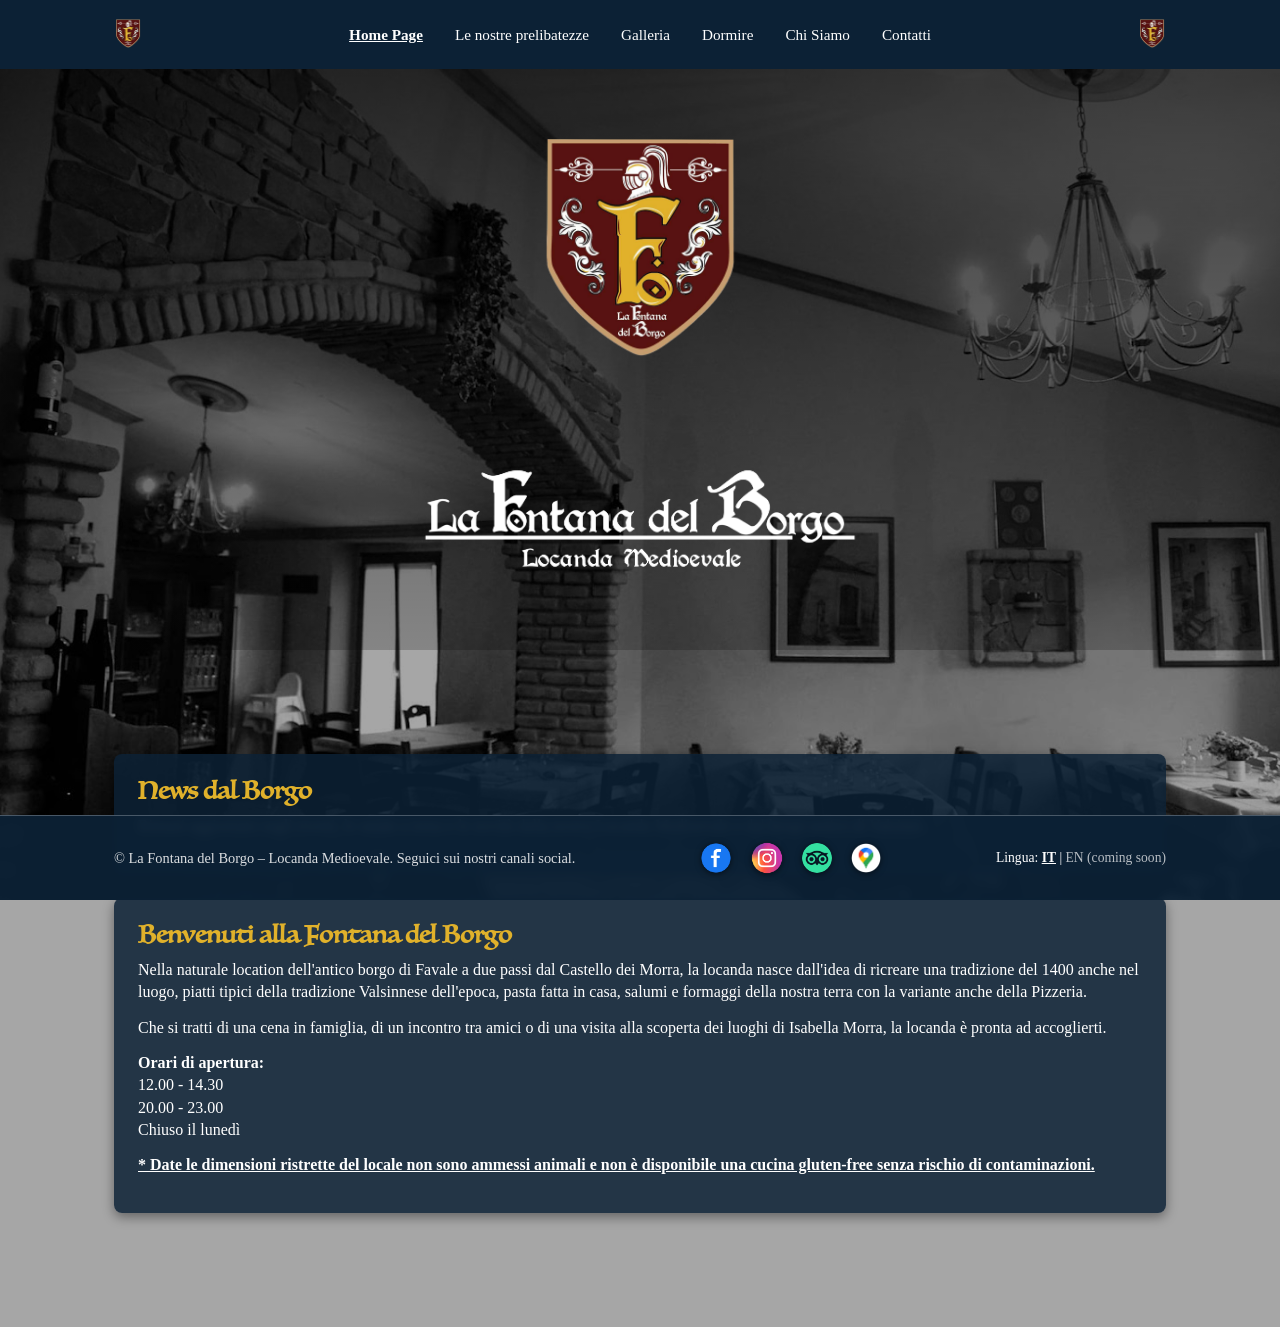
==== index.html @ b4b8d13a "Add files via upload" ====
<!doctype html>
<html lang="it">
<head>
    <meta charset="utf-8" />
    <title>La Fontana del Borgo - Locanda medioevale a Valsinni</title>
    <meta name="viewport" content="width=device-width, initial-scale=1" />
    <meta name="description"
          content="La Fontana del Borgo è una locanda medioevale nel borgo antico di Valsinni. Cucina tipica valsinnese, ospitalità e atmosfera d'altri tempi ai piedi del castello di Isabella Morra." />
    <link rel="icon" type="image/x-icon" href="favicon.ico" />
    <link rel="stylesheet" href="style.css" />
</head>

<body>
<div class="page-overlay">
    <!-- NAV DESKTOP -->
    <nav class="main-nav">
        <div class="nav-inner">
            <!-- Logo sinistra -->
            <a href="index.html" class="nav-logo-link" aria-label="La Fontana del Borgo - Home">
                <img src="stendardo.png" alt="La Fontana del Borgo" class="nav-logo" />
            </a>

            <!-- Menu centrale -->
            <div class="nav-menu">
                <a href="index.html" class="active">Home Page</a>
                <a href="menu.html">Le nostre prelibatezze</a>
                <a href="galleria.html">Galleria</a>
                <a href="dormire.html">Dormire</a>
                <a href="chi-siamo.html">Chi Siamo</a>
                <a href="contatti.html">Contatti</a>
            </div>

            <!-- Logo destra -->
            <a href="index.html" class="nav-logo-link" aria-label="La Fontana del Borgo - Home">
                <img src="stendardo.png" alt="La Fontana del Borgo" class="nav-logo" />
            </a>
        </div>
    </nav>

    <!-- NAV MOBILE -->
    <nav class="mobile-nav">
        <div class="mobile-nav-header">
            <!-- Logo stendardo a sinistra -->
            <a href="index.html" class="nav-logo-link" aria-label="La Fontana del Borgo - Home">
                <img src="stendardo.png" alt="La Fontana del Borgo" class="nav-logo" />
            </a>

            <!-- Hamburger a destra -->
            <button class="hamburger" id="hamburgerBtn" aria-label="Apri/chiudi menu">
                <span class="hamburger-line"></span>
                <span class="hamburger-line"></span>
                <span class="hamburger-line"></span>
            </button>
        </div>

        <div class="mobile-nav-menu" id="mobileMenu">
            <a href="index.html" class="active">Home Page</a>
            <a href="menu.html">Le nostre prelibatezze</a>
            <a href="galleria.html">Galleria</a>
            <a href="dormire.html">Dormire</a>
            <a href="chi-siamo.html">Chi Siamo</a>
            <a href="contatti.html">Contatti</a>
        </div>
    </nav>

    <!-- HERO -->
    <header class="hero">
        <div class="hero-overlay"></div>
        <div class="hero-content">
            <img src="stendardo.png" alt="Stendardo La Fontana del Borgo" class="hero-stendardo" />
            <img src="logo.png" alt="La Fontana del Borgo" class="hero-logo" />
        </div>
    </header>

    <!-- CONTENUTO PRINCIPALE -->
    <main>
        <!-- SEZIONE NEWS DAL BORGO --> 
    
        <section class="section-box">
        <h1>News dal Borgo</h1>
            <p>
            Rimani aggiornato sugli eventi, le serate a tema e le novità dalla nostra Locanda Medioevale
            e dal borgo antico di Valsinni.
        </p>
        <!--
        <ul>
            <li>Prossimamente: calendario delle serate speciali e degustazioni guidate.</li>
            <li>Scopri le iniziative dedicate ai percorsi di Isabella Morra e alle visite nel centro storico.</li>
        </ul>
        -->
        </section>
    
        <!-- SEZIONE BENVENUTO -->
        <section class="section-box">
            <h1>Benvenuti alla Fontana del Borgo</h1>
            <p>
                Nella naturale location dell'antico borgo di Favale a due passi dal Castello dei Morra,
                la locanda nasce dall'idea di ricreare una tradizione del 1400 anche nel luogo, piatti tipici della
                tradizione Valsinnese dell'epoca, pasta fatta in casa, salumi e formaggi della nostra terra con la variante
                anche della Pizzeria.
            </p>
            <p>
                Che si tratti di una cena in famiglia, di un incontro tra amici o di una visita
                alla scoperta dei luoghi di Isabella Morra, la locanda è pronta ad accoglierti.
            </p>
            <p>
                <strong>Orari di apertura:</strong><br/>
                12.00 - 14.30<br/>
                20.00 - 23.00<br/>
                Chiuso il lunedì
            </p>
            <p>
                <u><strong>* Date le dimensioni ristrette del locale non sono ammessi animali e non è disponibile una cucina gluten-free senza rischio di contaminazioni.</strong></u>
            </p>
        </section>
    </main>

    <!-- FOOTER -->
    <footer class="footer">
        <div class="footer-inner">
            <div class="footer-left">
                <div class="footer-text">
                    © La Fontana del Borgo – Locanda Medioevale.
                    Seguici sui nostri canali social.
                </div>
            </div>

            <div class="footer-social">
                <a href="https://www.facebook.com/p/La-Fontana-del-Borgo-100054309739099/?locale=it_IT"
                   target="_blank" rel="noopener noreferrer" aria-label="Facebook"
                   class="fb-link">
                    <img src="img/facebook.png" alt="Facebook" class="logo-fb" />
                </a>

                <a href="https://www.instagram.com/lafontanadelborgo/"
                   target="_blank" rel="noopener noreferrer" aria-label="Instagram"
                   class="ig-link">
                    <img src="img/instagram.png" alt="Instagram" class="logo-ig" />
                </a>

                <a href="https://www.tripadvisor.it/Restaurant_Review-g1490951-d9842403-Reviews-La_Fontana-del-Borgo-Valsinni_Province_of_Matera_Basilicata.html"
                   target="_blank" rel="noopener noreferrer" aria-label="TripAdvisor"
                   class="ta-link">
                    <img src="img/tripadvisor.png" alt="TripAdvisor" class="logo-ta" />
                </a>

                <a href="https://www.google.com/maps/place/La+Fontana+del+Borgo/@40.1679538,16.4398056,17z/data=!3m2!4b1!5s0x0:0x0!4m6!3m5!1s0x13388e105d5811a7:0x9c93e6175a1fd3db!8m2!3d40.1679538!4d16.4423805!16s%2Fg%2F11c55k0nj9"
                   target="_blank" rel="noopener noreferrer" aria-label="Maps"
                   class="gm-link">
                    <img src="img/maps.png" alt="Maps" class="logo-gm" />
                </a>
            </div>

            <div class="footer-right">
                Lingua:
                <span style="font-weight: 600; text-decoration: underline;">IT</span>
                <span> | </span>
                <a href="#" aria-disabled="true" style="opacity: 0.7; pointer-events: none;">
                    EN (coming soon)
                </a>
            </div>
        </div>
    </footer>
</div>

<script>
    const hamburgerBtn = document.getElementById('hamburgerBtn');
    const mobileMenu   = document.getElementById('mobileMenu');

    hamburgerBtn?.addEventListener('click', function () {
        const isVisible = mobileMenu.style.display === 'flex';
        mobileMenu.style.display = isVisible ? 'none' : 'flex';
    });
</script>
</body>
</html>
---- style.css ----
/* PALETTE COLORI */
:root {
    /* Colori principali */
    --color-bg-page: #000000;
    --color-bg-image-overlay: rgba(0, 0, 0, 0.35);
    --color-main-bg: #0c2135;                /* nav / blocchi principali */
    --color-main-bg-strong: rgba(12, 33, 53, 0.95);
    --color-main-bg-soft: rgba(12, 33, 53, 0.85);
    --color-main-border-soft: rgba(255, 255, 255, 0.25);
    --color-main-border-light: rgba(255, 255, 255, 0.12);
    /* Testi */
    --color-text-body: #ffffff;
    --color-text-body-muted: rgba(255, 255, 255, 0.85);
    --color-text-title: #E0B12B;
    --color-text-link: #ffffff;
    /* Hero overlay */
    --color-hero-overlay-top: rgba(0, 0, 0, 0.7);
    --color-hero-overlay-bottom: rgba(0, 0, 0, 0.2);
    /* Galleria */
    --color-gallery-bg: #000000;
    /* Bottoni / bordi */
    --color-btn-border: rgba(255, 255, 255, 0.6);
    --color-btn-hover-bg: rgba(255, 255, 255, 0.15);
    /* Footer */
    --color-footer-bg: var(--color-main-bg-strong);
    /* Effetti */
    --color-shadow-soft: rgba(0, 0, 0, 0.4);
    --color-shadow-strong: rgba(0, 0, 0, 0.6);
    --color-shadow-hover: rgba(0, 0, 0, 0.7);
    /* Colori per scritta Zapfino */
    --logo-ink: #ffffff;
    --logo-ink-soft: rgba(255, 255, 255, 0.85);
}
/* FONT LUMINARI */
@font-face {
    font-family: 'Luminari';
    src: url('font/luminari/Luminari-Regular.ttf') format('truetype');
    font-weight: normal;
    font-style: normal;
    font-display: swap;
}
/* FONT ZAPFINO */
@font-face {
    font-family: 'Zapfino';
    src: url('font/zapfino/Zapfino.ttf') format('truetype');
    font-weight: normal;
    font-style: normal;
    font-display: swap;
}
/* RESET E BASE */
* {
    margin: 0;
    padding: 0;
    box-sizing: border-box;
}
html,
body {
    height: 100%;
}
body {
    font-family: 'Georgia', 'Times New Roman', serif;
    font-size: 16px;
    line-height: 1.4;
    color: var(--color-text-body);
    background-image: url("sfondo.jpg");
    background-size: cover;
    background-position: center;
    background-attachment: fixed;
}
.page-overlay {
    min-height: 100vh;
    background: var(--color-bg-image-overlay);
}
/* Titoli: Luminari */
h1,
h2,
h3 {
    margin-bottom: 0.5rem;
    font-weight: 600;
    line-height: 1.2;
    font-family: 'Luminari', 'Times New Roman', serif;
    color: var(--color-text-title);
}
a {
    color: var(--color-text-link);
    text-decoration: none;
}
a:hover {
    text-decoration: underline;
}
/* NAV DESKTOP – FISSA IN ALTO */
.main-nav {
    position: fixed;
    top: 0;
    left: 0;
    right: 0;
    z-index: 1000;
    background-color: var(--color-main-bg);
    color: var(--color-text-body);
}
.nav-inner {
    max-width: 1100px;
    margin: 0 auto;
    padding: 0.9rem 1.5rem;
    display: flex;
    align-items: center;
    justify-content: space-between;
}
/* Logo ai bordi */
.nav-logo-link {
    display: inline-flex;
    align-items: center;
}
.nav-logo {
    height: 40px;
    width: auto;
}
/* Menu centrato tra i loghi */
.nav-menu {
    display: inline-flex;
    align-items: center;
    gap: 2.0rem;
}
/* Link nav */
.nav-menu a {
    color: var(--color-text-body);
    font-size: 0.95rem;
    white-space: nowrap;
    position: relative;
    font-family: 'Georgia', 'Times New Roman', serif;
}
/* Evidenziazione voce attiva */
.nav-menu a.active {
    font-weight: 600;
    text-decoration: underline;
}
/* NAV MOBILE (hamburger) – FISSA IN ALTO */
.mobile-nav {
    position: fixed;
    top: 0;
    left: 0;
    right: 0;
    z-index: 1001;
    display: none;
    background-color: var(--color-main-bg);
    color: var(--color-text-body);
}
.mobile-nav-header {
    max-width: 1100px;
    margin: 0 auto;
    padding: 0.6rem 1rem;
    display: flex;
    align-items: center;
    justify-content: space-between;
    gap: 1rem;
}
/* Logo mobile (stendardo solo a sinistra) */
.mobile-nav-header .nav-logo-link .nav-logo {
    height: 36px;
}
/* Hamburger */
.hamburger {
    width: 32px;
    height: 32px;
    border: none;
    background: none;
    cursor: pointer;
    display: flex;
    flex-direction: column;
    justify-content: center;
    gap: 5px;
}
.hamburger-line {
    width: 100%;
    height: 3px;
    background-color: var(--color-text-body);
    border-radius: 2px;
}
.mobile-nav-menu {
    max-width: 1100px;
    margin: 0 auto;
    display: none;
    flex-direction: column;
    padding: 0.5rem 1rem 0.8rem 1rem;
    gap: 0.4rem;
    background-color: var(--color-main-bg);
}
.mobile-nav-menu a {
    font-size: 0.95rem;
    padding: 0.4rem 0;
    border-bottom: 1px solid var(--color-main-border-light);
    font-family: 'Georgia', 'Times New Roman', serif;
}
.mobile-nav-menu a:last-child {
    border-bottom: none;
}
.mobile-nav-menu a.active {
    font-weight: 600;
    text-decoration: underline;
}
/* HERO CON LOGO + SCRITTA GUESTHOUSE */
.hero {
    position: relative;
    width: 100%;
    min-height: 280px;
    padding-top: 72px; /* spazio sotto la nav fissa */
}
.hero-overlay {
    position: absolute;
    inset: 0;
    background: linear-gradient(
        to bottom,
        var(--color-hero-overlay-top),
        var(--color-hero-overlay-bottom)
    );
}
.hero-content {
    position: relative;
    z-index: 1;
    display: flex;
    flex-direction: column;  /* garantisce stendardo sopra, logo sotto, poi wordmark */
    align-items: center;
    justify-content: center;
    min-height: 280px;
    text-align: center;
    padding: 1.5rem;
    gap: 0.25rem; /* piccolo spazio tra stendardo e logo */
}
/* STENDARDO */
.hero-stendardo {
    display: block;
    max-width: 220px;
    width: 100%;
    height: auto;
}
/* LOGO SOTTO LO STENDARDO */
.hero-logo {
    display: block;
    max-width: 520px;
    width: 100%;
    height: auto;
}
/* WORDMARK 'Il Pittore - Guesthouse' sotto il logo */
.hero-wordmark {
    margin-top: 5rem;
    text-align: center;
}
/* LOGO / WORDMARK CON ZAPFINO */
.slide-title {
    margin: 0;
    font-family: 'Zapfino', cursive;
    font-size: clamp(28px, 4vw, 52px);
    font-weight: 400;
    line-height: 1.05;
    letter-spacing: 0;
    color: var(--logo-ink);
    text-rendering: geometricPrecision;
    position: relative;
    text-shadow: 0 1px 3px rgba(0, 0, 0, 0.6);
}
.slide-sub {
    margin: 0;
    margin-left: 300px;
    font-family: 'Zapfino', cursive;
    font-size: clamp(16px, 2.6vw, 20px);
    font-weight: 400;
    letter-spacing: 0.01em;
    text-transform: none;
    color: var(--logo-ink-soft);
    white-space: nowrap;
    line-height: 1.05;
    text-shadow: 0 1px 3px rgba(0, 0, 0, 0.6);
}
.slide-underline {
    width: clamp(100px, 14vw, 180px);
    height: 1px;
    background: linear-gradient(
        90deg,
        transparent 0%,
        rgba(255, 255, 255, 0.25) 20%,
        rgba(255, 255, 255, 0.7) 50%,
        rgba(255, 255, 255, 0.25) 80%,
        transparent 100%
    );
    margin: 0.3rem auto 0;
}
.slide-title .wordmark {
    display: inline-block;
    transform: none;
}
/* LAYOUT CONTENUTO PRINCIPALE */
main {
    max-width: 1100px;
    margin: 2rem auto 3rem auto;
    padding: 72px 1.5rem 90px 1.5rem; /* top: sotto nav; bottom: sopra footer fisso desktop */
    color: var(--color-text-body);
    opacity: 0;
    transform: translateY(10px);
    animation: fadeInMain 0.6s ease-out forwards;
}
@keyframes fadeInMain {
    to {
        opacity: 1;
        transform: translateY(0);
    }
}
/* BOX GENERICI */
.section-box {
    background-color: var(--color-main-bg-soft);
    border-radius: 8px;
    padding: 1.5rem;
    box-shadow: 0 4px 12px var(--color-shadow-soft);
    margin-bottom: 1.5rem;
}
.section-box h2 {
    margin-bottom: 0.75rem;
    font-size: 1.3rem;
}
.section-box p {
    margin-bottom: 0.8rem;
}
/* ============================= */
/* SEZIONE GUESTHOUSE (Dormire)  */
/* ============================= */

.section-box.hero-guesthouse {
    background-color: rgba(0, 0, 0, 0.75);
    border-radius: 8px;
    padding: 1.5rem;
    box-shadow: 0 4px 12px var(--color-shadow-soft);
    margin-bottom: 1.5rem;
}

/* Contenitore generale della sezione, con bordo arrotondato e sfondo scuro */
.hero-guesthouse-overlay {
    position: relative;
    border-radius: 8px;
    margin: 0.75rem;                         /* piccolo margine ai bordi */
    background-color: rgba(0, 0, 0, 0.75);   /* sfondo dietro immagine + testo */
}
/* Layout interno: immagine + testo affiancati */
.hero-guesthouse-inner {
    position: relative;
    z-index: 1;
    padding: 1.8rem 2.2rem;
    display: flex;
    flex-wrap: wrap;
    gap: 1.5rem;
    align-items: center;
    justify-content: center;
}
/* Wrapper immagine - la foto si vede tutta */
.hero-guesthouse-image {
    flex: 0 1 420px;      /* dimensione target dell'immagine */
    max-width: 100%;
    display: flex;
    justify-content: center;
}
.hero-guesthouse-image img {
    width: 100%;
    height: auto;         /* mantiene le proporzioni originali */
    object-fit: contain;  /* NON taglia nulla: immagine intera */
    border-radius: 6px;
}
/* Colonna testo */
.hero-guesthouse-text {
    flex: 1 1 280px;
    min-width: 260px;
    color: var(--color-text-body);
}
.hero-guesthouse-text h1 {
    font-family: 'Zapfino';
    font-size: 1.8rem;
    margin-bottom: 0.8rem;
    color: var(--color-text-title);
}
.hero-guesthouse-text p {
    font-family: 'Georgia', 'Times New Roman', serif;
    font-size: 1rem;
    line-height: 1.6;
    margin-bottom: 0.6rem;
    color: var(--color-text-body-muted);
}
/* Logo Booking nella pagina Dormire */
.booking-logo {
    max-width: 110px;   /* modifica qui per cambiare la dimensione */
    width: 100%;
    height: auto;
    display: block;
}
/* Responsive: su mobile immagine sopra, testo sotto */
@media (max-width: 768px) {
    .hero-guesthouse-inner {
        flex-direction: column;
        align-items: stretch;
    }
    .hero-guesthouse-image,
    .hero-guesthouse-text {
        flex: 1 1 100%;
    }
    .hero-guesthouse-overlay {
        margin: 0.5rem;
        padding: 0.4rem 0;
    }
}
/* GALLERIA – STILE ALLINEATO */
.gallery-box {
    background-color: var(--color-main-bg-soft);
    border-radius: 8px;
    padding: 1.5rem;
    box-shadow: 0 4px 12px var(--color-shadow-soft);
}
/* Viewer singola immagine (pagina galleria principale) */
.gallery-viewer {
    position: relative;
    width: 100%;
    padding-top: 62%;
    background-color: var(--color-gallery-bg);
    border-radius: 8px;
    overflow: hidden;
    margin-bottom: 0.8rem;
}
/* Immagine galleria con fade su ogni cambio */
.gallery-image {
    position: absolute;
    inset: 0;
    width: 100%;
    height: 100%;
    object-fit: contain;
    background-color: var(--color-gallery-bg);
    opacity: 0;
    animation: galleryFadeIn 0.45s ease-in forwards;
}
/* Keyframes per fade-in galleria */
@keyframes galleryFadeIn {
    from {
        opacity: 0;
        transform: scale(0.98);
    }
    to {
        opacity: 1;
        transform: scale(1.0);
    }
}
.gallery-controls {
    display: flex;
    justify-content: space-between;
    align-items: center;
    gap: 1rem;
}
.gallery-button {
    padding: 0.4rem 0.9rem;
    border-radius: 20px;
    border: 1px solid var(--color-btn-border);
    background: transparent;
    color: var(--color-text-body);
    cursor: pointer;
    font-size: 0.9rem;
    font-family: 'Georgia', 'Times New Roman', serif;
}
.gallery-button:hover {
    background-color: var(--color-btn-hover-bg);
}
.gallery-counter {
    font-size: 0.85rem;
    opacity: 0.8;
    font-family: 'Georgia', 'Times New Roman', serif;
}
/* GALLERIA GRIGLIA PER LA GUESTHOUSE (Dormire) */
.gallery-grid {
    display: grid;
    grid-template-columns: repeat(3, minmax(0, 1fr));
    gap: 1rem;
    margin-top: 1rem;
}
.gallery-item {
    background-color: var(--color-gallery-bg);
    border-radius: 8px;
    overflow: hidden;
    box-shadow: 0 4px 12px var(--color-shadow-soft);
    position: relative;
}
.gallery-item img {
    width: 100%;
    height: 100%;
    display: block;
    object-fit: cover;
    opacity: 0;
    transform: translateY(4px);
    animation: galleryFadeIn 0.45s ease-in forwards;
}
/* FOOTER SOCIAL – FISSO IN BASSO (DESKTOP) */
.footer {
    position: fixed;
    bottom: 0;
    left: 0;
    right: 0;
    z-index: 1000;
    padding: 1rem 0;
    border-top: 1px solid var(--color-main-border-soft);
    color: var(--color-text-body);
    background-color: var(--color-footer-bg);
    backdrop-filter: blur(4px);
}
.footer-inner {
    max-width: 1100px;
    margin: 0 auto;
    padding: 0 1.5rem;
    display: flex;
    justify-content: space-between;
    align-items: center;
    gap: 1.5rem;
}
.footer-left {
    display: flex;
    flex-direction: column;
    align-items: flex-start;
    gap: 0.35rem;
}
.footer-text {
    font-size: 0.9rem;
    opacity: 0.85;
    font-family: 'Georgia', 'Times New Roman', serif;
}
/* PULSANTE "TORNA SU" (se riattivato) */
.back-to-top {
    font-size: 0.9rem;
    cursor: pointer;
    opacity: 0.9;
    border: 1px solid var(--color-btn-border);
    border-radius: 16px;
    padding: 0.25rem 0.7rem;
    background: transparent;
    color: var(--color-text-body);
    margin-left: 1rem;
    white-space: nowrap;
    font-family: 'Georgia', 'Times New Roman', serif;
}
.back-to-top:hover {
    background-color: var(--color-btn-hover-bg);
    opacity: 1;
}
/* FOOTER SOCIAL ICONS */
.footer-social {
    display: flex;
    align-items: center;
    gap: 0.0rem;
}
/* Wrapper per controllare gli spazi tra icone */
.fb-link {
    margin-right: 0.0rem;
}
.ig-link {
    margin-right: 0.6rem;
}
.ta-link {
    margin-right: 1.2rem;
}
.gm-link {
    margin-right: 0;
}
.footer-social a {
    display: inline-flex;
    align-items: center;
    justify-content: center;
}
/* Stile icone social */
.footer-social img {
    object-fit: cover;
    display: block;
    background-color: transparent;
    border-radius: 50%;
    filter: drop-shadow(0 1px 3px var(--color-shadow-strong));
    transition: transform 0.15s ease, filter 0.15s ease;
}
/* Dimensioni custom */
.logo-fb {
    width: 52px;
    height: 52px;
}
.logo-ig {
    width: 50px;
    height: 50px;
}
.logo-ta {
    width: 30px;
    height: 30px;
}
.logo-gm {
    width: 30px;
    height: 30px;
}
/* Logo Booking nella pagina Dormire (già usato sopra, ribadito per chiarezza) */
.booking-logo {
    max-width: 110px;
    width: 100%;
    height: auto;
    display: block;
}
.footer-social img:hover {
    transform: scale(1.08);
    filter: drop-shadow(0 2px 5px var(--color-shadow-hover));
}
/* FOOTER RIGHT: lingua */
.footer-right {
    font-size: 0.85rem;
    text-align: right;
}
/* RESPONSIVE */
@media (max-width: 768px) {
    .hero {
        min-height: 220px;
    }
    .main-nav {
        display: none;
    }
    .mobile-nav {
        display: block;
    }
    .footer-inner {
        flex-direction: column;
        align-items: flex-start;
    }
    /* Footer NON fisso su mobile: in fondo alla pagina */
    .footer {
        position: static;
        padding: 1rem 0;
    }
    /* Il main non deve più lasciare spazio extra per il footer fisso */
    main {
        padding: 72px 1.5rem 1.5rem 1.5rem;
        margin-bottom: 2rem;
    }
    /* Galleria griglia: 2 colonne su tablet */
    .gallery-grid {
        grid-template-columns: repeat(2, minmax(0, 1fr));
    }
}
@media (max-width: 480px) {
    /* Galleria griglia: 1 colonna su schermi piccoli */
    .gallery-grid {
        grid-template-columns: 1fr;
    }
}
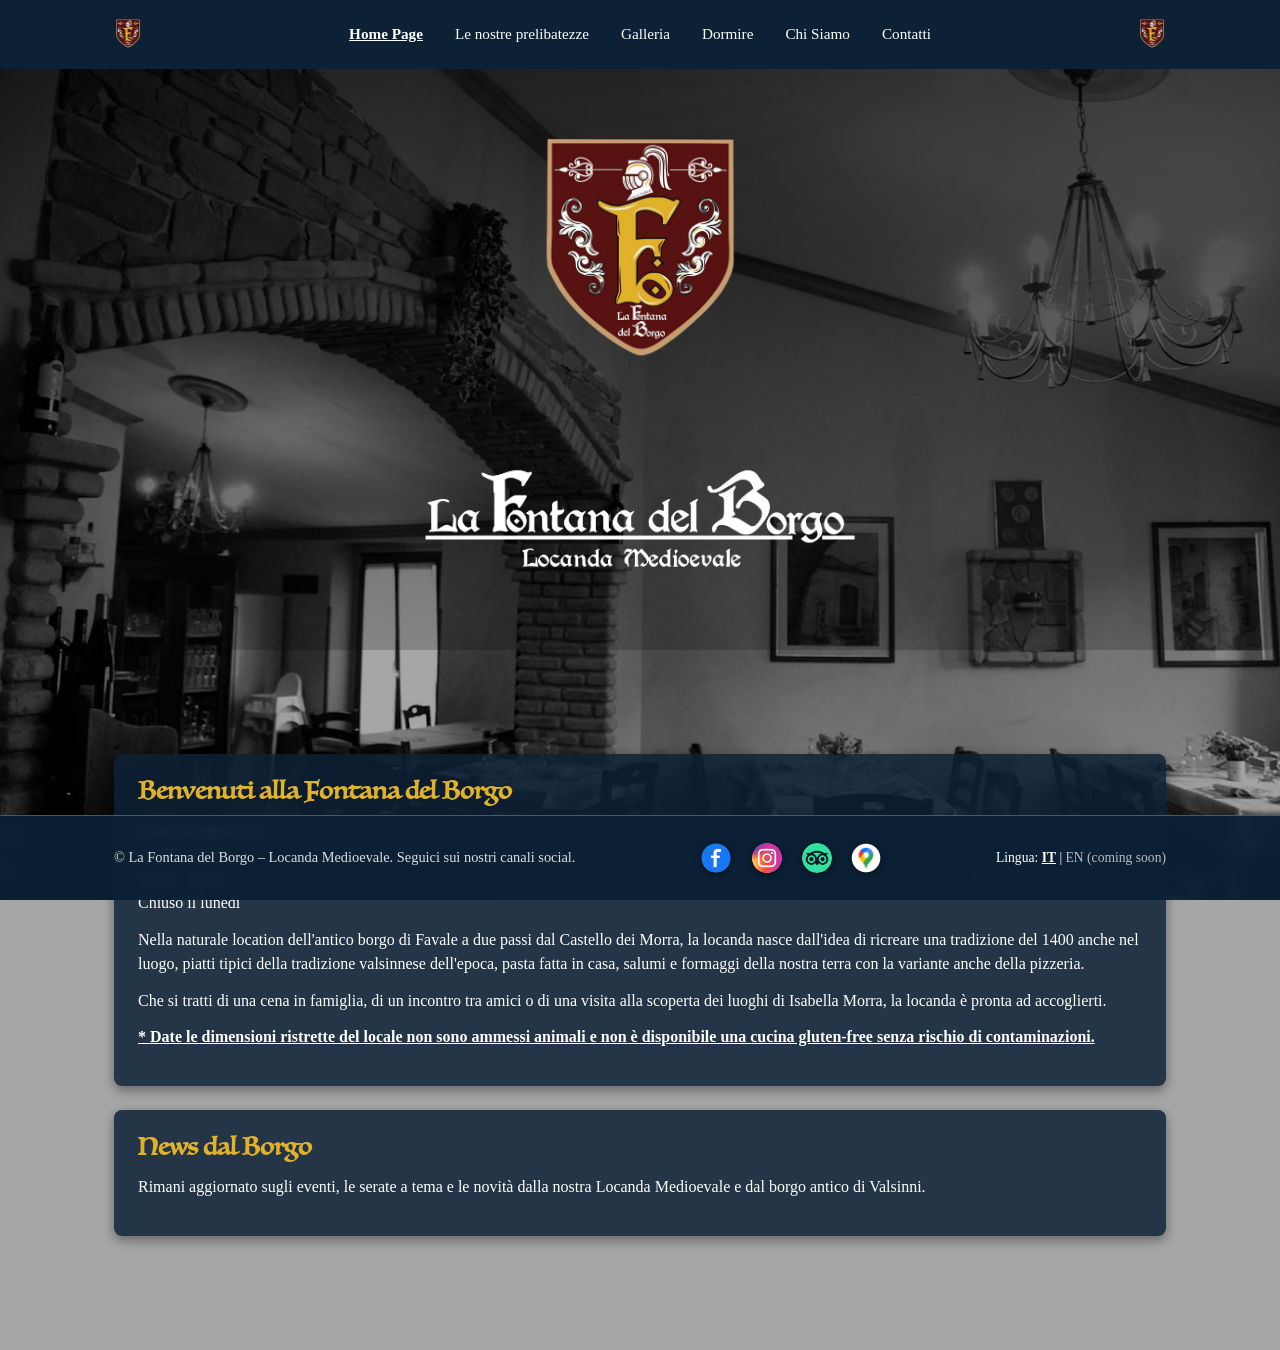
==== commit 95368a19: "v3" ====
--- a/index.html
+++ b/index.html
@@ -1,26 +1,21 @@
 <!doctype html>
 <html lang="it">
 <head>
-    <meta charset="utf-8" />
+    <meta charset="utf-8">
     <title>La Fontana del Borgo - Locanda medioevale a Valsinni</title>
-    <meta name="viewport" content="width=device-width, initial-scale=1" />
+    <meta name="viewport" content="width=device-width, initial-scale=1">
     <meta name="description"
-          content="La Fontana del Borgo è una locanda medioevale nel borgo antico di Valsinni. Cucina tipica valsinnese, ospitalità e atmosfera d'altri tempi ai piedi del castello di Isabella Morra." />
-    <link rel="icon" type="image/x-icon" href="favicon.ico" />
-    <link rel="stylesheet" href="style.css" />
+          content="La Fontana del Borgo è una locanda medioevale nel borgo antico di Valsinni. Cucina tipica valsinnese, ospitalità e atmosfera d'altri tempi ai piedi del castello di Isabella Morra.">
+    <link rel="icon" type="image/x-icon" href="favicon.ico">
+    <link rel="stylesheet" href="style.css">
 </head>
-
 <body>
 <div class="page-overlay">
-    <!-- NAV DESKTOP -->
     <nav class="main-nav">
         <div class="nav-inner">
-            <!-- Logo sinistra -->
-            <a href="index.html" class="nav-logo-link" aria-label="La Fontana del Borgo - Home">
-                <img src="stendardo.png" alt="La Fontana del Borgo" class="nav-logo" />
+            <a href="index.html" class="nav-logo-link" aria-label="Home">
+                <img src="img/stendardo.png" alt="La Fontana del Borgo" class="nav-logo">
             </a>
-
-            <!-- Menu centrale -->
             <div class="nav-menu">
                 <a href="index.html" class="active">Home Page</a>
                 <a href="menu.html">Le nostre prelibatezze</a>
@@ -29,30 +24,22 @@
                 <a href="chi-siamo.html">Chi Siamo</a>
                 <a href="contatti.html">Contatti</a>
             </div>
-
-            <!-- Logo destra -->
-            <a href="index.html" class="nav-logo-link" aria-label="La Fontana del Borgo - Home">
-                <img src="stendardo.png" alt="La Fontana del Borgo" class="nav-logo" />
+            <a href="index.html" class="nav-logo-link" aria-label="Home">
+                <img src="img/stendardo.png" alt="La Fontana del Borgo" class="nav-logo">
             </a>
         </div>
     </nav>
-
-    <!-- NAV MOBILE -->
     <nav class="mobile-nav">
         <div class="mobile-nav-header">
-            <!-- Logo stendardo a sinistra -->
-            <a href="index.html" class="nav-logo-link" aria-label="La Fontana del Borgo - Home">
-                <img src="stendardo.png" alt="La Fontana del Borgo" class="nav-logo" />
+            <a href="index.html" class="nav-logo-link" aria-label="Home">
+                <img src="img/stendardo.png" alt="La Fontana del Borgo" class="nav-logo">
             </a>
-
-            <!-- Hamburger a destra -->
             <button class="hamburger" id="hamburgerBtn" aria-label="Apri/chiudi menu">
                 <span class="hamburger-line"></span>
                 <span class="hamburger-line"></span>
                 <span class="hamburger-line"></span>
             </button>
         </div>
-
         <div class="mobile-nav-menu" id="mobileMenu">
             <a href="index.html" class="active">Home Page</a>
             <a href="menu.html">Le nostre prelibatezze</a>
@@ -62,115 +49,89 @@
             <a href="contatti.html">Contatti</a>
         </div>
     </nav>
-
-    <!-- HERO -->
     <header class="hero">
         <div class="hero-overlay"></div>
         <div class="hero-content">
-            <img src="stendardo.png" alt="Stendardo La Fontana del Borgo" class="hero-stendardo" />
-            <img src="logo.png" alt="La Fontana del Borgo" class="hero-logo" />
+            <img src="img/stendardo.png" alt="Stendardo La Fontana del Borgo" class="hero-stendardo">
+            <img src="img/logo.png" alt="La Fontana del Borgo" class="hero-logo">
         </div>
     </header>
-
-    <!-- CONTENUTO PRINCIPALE -->
     <main>
-        <!-- SEZIONE NEWS DAL BORGO --> 
-    
-        <section class="section-box">
-        <h1>News dal Borgo</h1>
-            <p>
-            Rimani aggiornato sugli eventi, le serate a tema e le novità dalla nostra Locanda Medioevale
-            e dal borgo antico di Valsinni.
-        </p>
-        <!--
-        <ul>
-            <li>Prossimamente: calendario delle serate speciali e degustazioni guidate.</li>
-            <li>Scopri le iniziative dedicate ai percorsi di Isabella Morra e alle visite nel centro storico.</li>
-        </ul>
-        -->
-        </section>
-    
-        <!-- SEZIONE BENVENUTO -->
         <section class="section-box">
             <h1>Benvenuti alla Fontana del Borgo</h1>
             <p>
+                <strong>Orari di apertura:</strong><br>
+                12.00 - 14.30<br>
+                20.00 - 23.00<br>
+                Chiuso il lunedì
+            </p>
+            <p>
                 Nella naturale location dell'antico borgo di Favale a due passi dal Castello dei Morra,
                 la locanda nasce dall'idea di ricreare una tradizione del 1400 anche nel luogo, piatti tipici della
-                tradizione Valsinnese dell'epoca, pasta fatta in casa, salumi e formaggi della nostra terra con la variante
-                anche della Pizzeria.
+                tradizione valsinnese dell'epoca, pasta fatta in casa, salumi e formaggi della nostra terra con la variante
+                anche della pizzeria.
             </p>
             <p>
                 Che si tratti di una cena in famiglia, di un incontro tra amici o di una visita
                 alla scoperta dei luoghi di Isabella Morra, la locanda è pronta ad accoglierti.
             </p>
             <p>
-                <strong>Orari di apertura:</strong><br/>
-                12.00 - 14.30<br/>
-                20.00 - 23.00<br/>
-                Chiuso il lunedì
-            </p>
-            <p>
-                <u><strong>* Date le dimensioni ristrette del locale non sono ammessi animali e non è disponibile una cucina gluten-free senza rischio di contaminazioni.</strong></u>
+                <u><strong>
+                    * Date le dimensioni ristrette del locale non sono ammessi animali e non è disponibile
+                    una cucina gluten-free senza rischio di contaminazioni.
+                </strong></u>
             </p>
         </section>
+        <section class="section-box">
+            <h1>News dal Borgo</h1>
+            <p>
+                Rimani aggiornato sugli eventi, le serate a tema e le novità dalla nostra Locanda Medioevale
+                e dal borgo antico di Valsinni.
+            </p>
+        </section>
+        
     </main>
-
-    <!-- FOOTER -->
     <footer class="footer">
         <div class="footer-inner">
             <div class="footer-left">
                 <div class="footer-text">
-                    © La Fontana del Borgo – Locanda Medioevale.
-                    Seguici sui nostri canali social.
+                    © La Fontana del Borgo – Locanda Medioevale. Seguici sui nostri canali social.
                 </div>
             </div>
-
             <div class="footer-social">
                 <a href="https://www.facebook.com/p/La-Fontana-del-Borgo-100054309739099/?locale=it_IT"
-                   target="_blank" rel="noopener noreferrer" aria-label="Facebook"
-                   class="fb-link">
-                    <img src="img/facebook.png" alt="Facebook" class="logo-fb" />
+                   target="_blank" rel="noopener noreferrer" aria-label="Facebook" class="fb-link">
+                    <img src="img/facebook.png" alt="Facebook" class="logo-fb">
                 </a>
-
                 <a href="https://www.instagram.com/lafontanadelborgo/"
-                   target="_blank" rel="noopener noreferrer" aria-label="Instagram"
-                   class="ig-link">
-                    <img src="img/instagram.png" alt="Instagram" class="logo-ig" />
+                   target="_blank" rel="noopener noreferrer" aria-label="Instagram" class="ig-link">
+                    <img src="img/instagram.png" alt="Instagram" class="logo-ig">
                 </a>
-
                 <a href="https://www.tripadvisor.it/Restaurant_Review-g1490951-d9842403-Reviews-La_Fontana-del-Borgo-Valsinni_Province_of_Matera_Basilicata.html"
-                   target="_blank" rel="noopener noreferrer" aria-label="TripAdvisor"
-                   class="ta-link">
-                    <img src="img/tripadvisor.png" alt="TripAdvisor" class="logo-ta" />
+                   target="_blank" rel="noopener noreferrer" aria-label="TripAdvisor" class="ta-link">
+                    <img src="img/tripadvisor.png" alt="TripAdvisor" class="logo-ta">
                 </a>
-
-                <a href="https://www.google.com/maps/place/La+Fontana+del+Borgo/@40.1679538,16.4398056,17z/data=!3m2!4b1!5s0x0:0x0!4m6!3m5!1s0x13388e105d5811a7:0x9c93e6175a1fd3db!8m2!3d40.1679538!4d16.4423805!16s%2Fg%2F11c55k0nj9"
-                   target="_blank" rel="noopener noreferrer" aria-label="Maps"
-                   class="gm-link">
-                    <img src="img/maps.png" alt="Maps" class="logo-gm" />
+                <a href="https://www.google.com/maps/place/La+Fontana+del+Borgo/"
+                   target="_blank" rel="noopener noreferrer" aria-label="Maps" class="gm-link">
+                    <img src="img/maps.png" alt="Maps" class="logo-gm">
                 </a>
             </div>
-
             <div class="footer-right">
                 Lingua:
                 <span style="font-weight: 600; text-decoration: underline;">IT</span>
                 <span> | </span>
-                <a href="#" aria-disabled="true" style="opacity: 0.7; pointer-events: none;">
-                    EN (coming soon)
-                </a>
+                <span style="opacity: 0.7;">EN (coming soon)</span>
             </div>
         </div>
     </footer>
 </div>
-
 <script>
     const hamburgerBtn = document.getElementById('hamburgerBtn');
-    const mobileMenu   = document.getElementById('mobileMenu');
-
-    hamburgerBtn?.addEventListener('click', function () {
+    const mobileMenu = document.getElementById('mobileMenu');
+    hamburgerBtn?.addEventListener('click', () => {
         const isVisible = mobileMenu.style.display === 'flex';
         mobileMenu.style.display = isVisible ? 'none' : 'flex';
     });
 </script>
 </body>
-</html>+</html>
--- a/style.css
+++ b/style.css
@@ -1,9 +1,8 @@
-/* PALETTE COLORI */
 :root {
     /* Colori principali */
     --color-bg-page: #000000;
     --color-bg-image-overlay: rgba(0, 0, 0, 0.35);
-    --color-main-bg: #0c2135;                /* nav / blocchi principali */
+    --color-main-bg: #0c2135;
     --color-main-bg-strong: rgba(12, 33, 53, 0.95);
     --color-main-bg-soft: rgba(12, 33, 53, 0.85);
     --color-main-border-soft: rgba(255, 255, 255, 0.25);
@@ -23,31 +22,36 @@
     --color-btn-hover-bg: rgba(255, 255, 255, 0.15);
     /* Footer */
     --color-footer-bg: var(--color-main-bg-strong);
-    /* Effetti */
+    /* Effetti ombra */
     --color-shadow-soft: rgba(0, 0, 0, 0.4);
     --color-shadow-strong: rgba(0, 0, 0, 0.6);
     --color-shadow-hover: rgba(0, 0, 0, 0.7);
-    /* Colori per scritta Zapfino */
+    /* Zapfino wordmark */
     --logo-ink: #ffffff;
     --logo-ink-soft: rgba(255, 255, 255, 0.85);
-}
-/* FONT LUMINARI */
+    /* Hero wordmark – desktop */
+    --hero-title-font-size-desktop: 40px;
+    --hero-subtitle-font-size-desktop: 22px;
+    /* Hero wordmark – mobile */
+    --hero-title-font-size-mobile: 32px;
+    --hero-subtitle-font-size-mobile: 18px;
+}
+/* Font personalizzati */
 @font-face {
-    font-family: 'Luminari';
-    src: url('font/luminari/Luminari-Regular.ttf') format('truetype');
+    font-family: "Luminari";
+    src: url("font/luminari/Luminari-Regular.ttf") format("truetype");
     font-weight: normal;
     font-style: normal;
     font-display: swap;
 }
-/* FONT ZAPFINO */
 @font-face {
-    font-family: 'Zapfino';
-    src: url('font/zapfino/Zapfino.ttf') format('truetype');
+    font-family: "Zapfino";
+    src: url("font/zapfino/Zapfino.ttf") format("truetype");
     font-weight: normal;
     font-style: normal;
     font-display: swap;
 }
-/* RESET E BASE */
+/* Reset e base */
 * {
     margin: 0;
     padding: 0;
@@ -58,11 +62,11 @@
     height: 100%;
 }
 body {
-    font-family: 'Georgia', 'Times New Roman', serif;
+    font-family: "Georgia", "Times New Roman", serif;
     font-size: 16px;
-    line-height: 1.4;
-    color: var(--color-text-body);
-    background-image: url("sfondo.jpg");
+    line-height: 1.5;
+    color: var(--color-text-body);
+    background-image: url("img/sfondo.jpg");
     background-size: cover;
     background-position: center;
     background-attachment: fixed;
@@ -71,14 +75,14 @@
     min-height: 100vh;
     background: var(--color-bg-image-overlay);
 }
-/* Titoli: Luminari */
+/* Titoli */
 h1,
 h2,
 h3 {
-    margin-bottom: 0.5rem;
+    margin-bottom: 0.75rem;
     font-weight: 600;
     line-height: 1.2;
-    font-family: 'Luminari', 'Times New Roman', serif;
+    font-family: "Luminari", "Times New Roman", serif;
     color: var(--color-text-title);
 }
 a {
@@ -88,7 +92,7 @@
 a:hover {
     text-decoration: underline;
 }
-/* NAV DESKTOP – FISSA IN ALTO */
+/* NAV DESKTOP */
 .main-nav {
     position: fixed;
     top: 0;
@@ -106,7 +110,6 @@
     align-items: center;
     justify-content: space-between;
 }
-/* Logo ai bordi */
 .nav-logo-link {
     display: inline-flex;
     align-items: center;
@@ -115,26 +118,22 @@
     height: 40px;
     width: auto;
 }
-/* Menu centrato tra i loghi */
 .nav-menu {
     display: inline-flex;
     align-items: center;
-    gap: 2.0rem;
-}
-/* Link nav */
+    gap: 2rem;
+}
 .nav-menu a {
     color: var(--color-text-body);
     font-size: 0.95rem;
     white-space: nowrap;
-    position: relative;
-    font-family: 'Georgia', 'Times New Roman', serif;
-}
-/* Evidenziazione voce attiva */
+    font-family: "Georgia", "Times New Roman", serif;
+}
 .nav-menu a.active {
     font-weight: 600;
     text-decoration: underline;
 }
-/* NAV MOBILE (hamburger) – FISSA IN ALTO */
+/* NAV MOBILE */
 .mobile-nav {
     position: fixed;
     top: 0;
@@ -154,11 +153,9 @@
     justify-content: space-between;
     gap: 1rem;
 }
-/* Logo mobile (stendardo solo a sinistra) */
-.mobile-nav-header .nav-logo-link .nav-logo {
+.mobile-nav-header .nav-logo {
     height: 36px;
 }
-/* Hamburger */
 .hamburger {
     width: 32px;
     height: 32px;
@@ -181,7 +178,7 @@
     margin: 0 auto;
     display: none;
     flex-direction: column;
-    padding: 0.5rem 1rem 0.8rem 1rem;
+    padding: 0.5rem 1rem 0.8rem;
     gap: 0.4rem;
     background-color: var(--color-main-bg);
 }
@@ -189,7 +186,7 @@
     font-size: 0.95rem;
     padding: 0.4rem 0;
     border-bottom: 1px solid var(--color-main-border-light);
-    font-family: 'Georgia', 'Times New Roman', serif;
+    font-family: "Georgia", "Times New Roman", serif;
 }
 .mobile-nav-menu a:last-child {
     border-bottom: none;
@@ -198,12 +195,12 @@
     font-weight: 600;
     text-decoration: underline;
 }
-/* HERO CON LOGO + SCRITTA GUESTHOUSE */
+/* HERO */
 .hero {
     position: relative;
     width: 100%;
     min-height: 280px;
-    padding-top: 72px; /* spazio sotto la nav fissa */
+    padding-top: 72px;
 }
 .hero-overlay {
     position: absolute;
@@ -218,57 +215,50 @@
     position: relative;
     z-index: 1;
     display: flex;
-    flex-direction: column;  /* garantisce stendardo sopra, logo sotto, poi wordmark */
+    flex-direction: column;
     align-items: center;
     justify-content: center;
     min-height: 280px;
     text-align: center;
     padding: 1.5rem;
-    gap: 0.25rem; /* piccolo spazio tra stendardo e logo */
-}
-/* STENDARDO */
+    gap: 0.25rem;
+}
 .hero-stendardo {
     display: block;
     max-width: 220px;
     width: 100%;
     height: auto;
 }
-/* LOGO SOTTO LO STENDARDO */
 .hero-logo {
     display: block;
     max-width: 520px;
     width: 100%;
     height: auto;
 }
-/* WORDMARK 'Il Pittore - Guesthouse' sotto il logo */
+/* Hero wordmark (Dormire) */
 .hero-wordmark {
-    margin-top: 5rem;
+    margin-top: 3rem;
     text-align: center;
 }
-/* LOGO / WORDMARK CON ZAPFINO */
 .slide-title {
     margin: 0;
-    font-family: 'Zapfino', cursive;
-    font-size: clamp(28px, 4vw, 52px);
+    font-family: "Zapfino", cursive;
+    font-size: var(--hero-title-font-size-desktop);
     font-weight: 400;
-    line-height: 1.05;
-    letter-spacing: 0;
+    line-height: 1.2;
     color: var(--logo-ink);
-    text-rendering: geometricPrecision;
-    position: relative;
     text-shadow: 0 1px 3px rgba(0, 0, 0, 0.6);
 }
 .slide-sub {
-    margin: 0;
-    margin-left: 300px;
-    font-family: 'Zapfino', cursive;
-    font-size: clamp(16px, 2.6vw, 20px);
+    margin-top: 0.2rem;
+    margin-left: 260px;
+    font-family: "Zapfino", cursive;
+    font-size: var(--hero-subtitle-font-size-desktop);
     font-weight: 400;
     letter-spacing: 0.01em;
-    text-transform: none;
     color: var(--logo-ink-soft);
     white-space: nowrap;
-    line-height: 1.05;
+    line-height: 1.25;
     text-shadow: 0 1px 3px rgba(0, 0, 0, 0.6);
 }
 .slide-underline {
@@ -282,17 +272,13 @@
         rgba(255, 255, 255, 0.25) 80%,
         transparent 100%
     );
-    margin: 0.3rem auto 0;
-}
-.slide-title .wordmark {
-    display: inline-block;
-    transform: none;
-}
-/* LAYOUT CONTENUTO PRINCIPALE */
+    margin: 0.4rem auto 0;
+}
+/* Layout contenuto principale */
 main {
     max-width: 1100px;
-    margin: 2rem auto 3rem auto;
-    padding: 72px 1.5rem 90px 1.5rem; /* top: sotto nav; bottom: sopra footer fisso desktop */
+    margin: 2rem auto 3rem;
+    padding: 72px 1.5rem 90px;
     color: var(--color-text-body);
     opacity: 0;
     transform: translateY(10px);
@@ -304,7 +290,7 @@
         transform: translateY(0);
     }
 }
-/* BOX GENERICI */
+/* Box sezioni generico */
 .section-box {
     background-color: var(--color-main-bg-soft);
     border-radius: 8px;
@@ -319,154 +305,60 @@
 .section-box p {
     margin-bottom: 0.8rem;
 }
-/* ============================= */
-/* SEZIONE GUESTHOUSE (Dormire)  */
-/* ============================= */
-
-.section-box.hero-guesthouse {
+/* Dormire – box coerente con le altre sezioni */
+.section-box.dormire-main {
     background-color: rgba(0, 0, 0, 0.75);
+}
+/* Titolo principale Dormire */
+.section-box.dormire-main h1 {
+    font-family: "Zapfino", cursive;
+    font-size: 1.8rem;
+    line-height: 1.35;
+}
+/* Dormire – layout due colonne (desktop) */
+.hero-guesthouse-inner {
+    display: grid;
+    grid-template-columns: minmax(0, 1.2fr) auto;
+    gap: 1.5rem;
+    align-items: center;
+    margin-top: 0.5rem;
+}
+/* Colonna immagine desktop */
+.hero-guesthouse-image {
+    display: flex;
+    justify-content: center;
+    align-items: center;
+    max-width: 220px;
+}
+/* Immagine desktop: più piccola, proporzionata */
+.hero-guesthouse-image img {
+    width: 100%;
+    max-width: 220px;
+    height: auto;
+    max-height: 320px;
+    object-fit: cover;
     border-radius: 8px;
-    padding: 1.5rem;
+    display: block;
     box-shadow: 0 4px 12px var(--color-shadow-soft);
-    margin-bottom: 1.5rem;
-}
-
-/* Contenitore generale della sezione, con bordo arrotondato e sfondo scuro */
-.hero-guesthouse-overlay {
-    position: relative;
-    border-radius: 8px;
-    margin: 0.75rem;                         /* piccolo margine ai bordi */
-    background-color: rgba(0, 0, 0, 0.75);   /* sfondo dietro immagine + testo */
-}
-/* Layout interno: immagine + testo affiancati */
-.hero-guesthouse-inner {
-    position: relative;
-    z-index: 1;
-    padding: 1.8rem 2.2rem;
-    display: flex;
-    flex-wrap: wrap;
-    gap: 1.5rem;
-    align-items: center;
-    justify-content: center;
-}
-/* Wrapper immagine - la foto si vede tutta */
-.hero-guesthouse-image {
-    flex: 0 1 420px;      /* dimensione target dell'immagine */
-    max-width: 100%;
-    display: flex;
-    justify-content: center;
-}
-.hero-guesthouse-image img {
-    width: 100%;
-    height: auto;         /* mantiene le proporzioni originali */
-    object-fit: contain;  /* NON taglia nulla: immagine intera */
-    border-radius: 6px;
 }
 /* Colonna testo */
 .hero-guesthouse-text {
-    flex: 1 1 280px;
-    min-width: 260px;
-    color: var(--color-text-body);
-}
-.hero-guesthouse-text h1 {
-    font-family: 'Zapfino';
-    font-size: 1.8rem;
-    margin-bottom: 0.8rem;
-    color: var(--color-text-title);
+    color: var(--color-text-body);
 }
 .hero-guesthouse-text p {
-    font-family: 'Georgia', 'Times New Roman', serif;
     font-size: 1rem;
-    line-height: 1.6;
+    line-height: 1.7;
     margin-bottom: 0.6rem;
     color: var(--color-text-body-muted);
 }
-/* Logo Booking nella pagina Dormire */
+/* Logo Booking */
 .booking-logo {
-    max-width: 110px;   /* modifica qui per cambiare la dimensione */
+    max-width: 110px;
     width: 100%;
     height: auto;
     display: block;
 }
-/* Responsive: su mobile immagine sopra, testo sotto */
-@media (max-width: 768px) {
-    .hero-guesthouse-inner {
-        flex-direction: column;
-        align-items: stretch;
-    }
-    .hero-guesthouse-image,
-    .hero-guesthouse-text {
-        flex: 1 1 100%;
-    }
-    .hero-guesthouse-overlay {
-        margin: 0.5rem;
-        padding: 0.4rem 0;
-    }
-}
-/* GALLERIA – STILE ALLINEATO */
-.gallery-box {
-    background-color: var(--color-main-bg-soft);
-    border-radius: 8px;
-    padding: 1.5rem;
-    box-shadow: 0 4px 12px var(--color-shadow-soft);
-}
-/* Viewer singola immagine (pagina galleria principale) */
-.gallery-viewer {
-    position: relative;
-    width: 100%;
-    padding-top: 62%;
-    background-color: var(--color-gallery-bg);
-    border-radius: 8px;
-    overflow: hidden;
-    margin-bottom: 0.8rem;
-}
-/* Immagine galleria con fade su ogni cambio */
-.gallery-image {
-    position: absolute;
-    inset: 0;
-    width: 100%;
-    height: 100%;
-    object-fit: contain;
-    background-color: var(--color-gallery-bg);
-    opacity: 0;
-    animation: galleryFadeIn 0.45s ease-in forwards;
-}
-/* Keyframes per fade-in galleria */
-@keyframes galleryFadeIn {
-    from {
-        opacity: 0;
-        transform: scale(0.98);
-    }
-    to {
-        opacity: 1;
-        transform: scale(1.0);
-    }
-}
-.gallery-controls {
-    display: flex;
-    justify-content: space-between;
-    align-items: center;
-    gap: 1rem;
-}
-.gallery-button {
-    padding: 0.4rem 0.9rem;
-    border-radius: 20px;
-    border: 1px solid var(--color-btn-border);
-    background: transparent;
-    color: var(--color-text-body);
-    cursor: pointer;
-    font-size: 0.9rem;
-    font-family: 'Georgia', 'Times New Roman', serif;
-}
-.gallery-button:hover {
-    background-color: var(--color-btn-hover-bg);
-}
-.gallery-counter {
-    font-size: 0.85rem;
-    opacity: 0.8;
-    font-family: 'Georgia', 'Times New Roman', serif;
-}
-/* GALLERIA GRIGLIA PER LA GUESTHOUSE (Dormire) */
+/* Galleria griglia (Dormire) */
 .gallery-grid {
     display: grid;
     grid-template-columns: repeat(3, minmax(0, 1fr));
@@ -478,7 +370,6 @@
     border-radius: 8px;
     overflow: hidden;
     box-shadow: 0 4px 12px var(--color-shadow-soft);
-    position: relative;
 }
 .gallery-item img {
     width: 100%;
@@ -489,7 +380,70 @@
     transform: translateY(4px);
     animation: galleryFadeIn 0.45s ease-in forwards;
 }
-/* FOOTER SOCIAL – FISSO IN BASSO (DESKTOP) */
+@keyframes galleryFadeIn {
+    from {
+        opacity: 0;
+        transform: scale(0.98);
+    }
+    to {
+        opacity: 1;
+        transform: scale(1);
+    }
+}
+/* Box galleria pagina dedicata */
+.gallery-box {
+    background-color: var(--color-main-bg-soft); /* STESSO COLORE DI section-box */
+    border-radius: 8px;
+    padding: 1.5rem;
+    box-shadow: 0 4px 12px var(--color-shadow-soft);
+    margin-bottom: 1.5rem;
+    /* Altezza controllata per stare nello schermo */
+    max-height: calc(100vh - 220px);
+    display: flex;
+    flex-direction: column;
+}
+/* Area viewer con altezza fissa */
+.gallery-viewer {
+    background-color: var(--color-gallery-bg);
+    border-radius: 8px;
+    overflow: hidden;
+    box-shadow: 0 4px 12px var(--color-shadow-soft);
+    margin-bottom: 1rem;
+    height: 380px;               /* altezza riquadro immagini desktop */
+    display: flex;
+    align-items: center;
+    justify-content: center;
+}
+/* Immagine che si adatta al box (senza crop) */
+.gallery-image {
+    width: 100%;
+    height: 100%;
+    display: block;
+    object-fit: contain;         /* immagine intera nel box */
+}
+/* Controlli galleria */
+.gallery-controls {
+    display: flex;
+    align-items: center;
+    justify-content: center;
+    gap: 0.75rem;
+}
+.gallery-button {
+    padding: 0.3rem 0.8rem;
+    border-radius: 4px;
+    border: 1px solid var(--color-btn-border);
+    background-color: transparent;
+    color: var(--color-text-body);
+    cursor: pointer;
+}
+.gallery-button:hover {
+    background-color: var(--color-btn-hover-bg);
+}
+.gallery-counter {
+    font-size: 0.95rem;
+    color: var(--color-text-body-muted);
+}
+/* Footer */
 .footer {
     position: fixed;
     bottom: 0;
@@ -520,35 +474,14 @@
 .footer-text {
     font-size: 0.9rem;
     opacity: 0.85;
-    font-family: 'Georgia', 'Times New Roman', serif;
-}
-/* PULSANTE "TORNA SU" (se riattivato) */
-.back-to-top {
-    font-size: 0.9rem;
-    cursor: pointer;
-    opacity: 0.9;
-    border: 1px solid var(--color-btn-border);
-    border-radius: 16px;
-    padding: 0.25rem 0.7rem;
-    background: transparent;
-    color: var(--color-text-body);
-    margin-left: 1rem;
-    white-space: nowrap;
-    font-family: 'Georgia', 'Times New Roman', serif;
-}
-.back-to-top:hover {
-    background-color: var(--color-btn-hover-bg);
-    opacity: 1;
-}
-/* FOOTER SOCIAL ICONS */
+}
+/* Icone social */
 .footer-social {
     display: flex;
     align-items: center;
-    gap: 0.0rem;
-}
-/* Wrapper per controllare gli spazi tra icone */
+}
 .fb-link {
-    margin-right: 0.0rem;
+    margin-right: 0;
 }
 .ig-link {
     margin-right: 0.6rem;
@@ -559,12 +492,22 @@
 .gm-link {
     margin-right: 0;
 }
+/* Link Maps in sezione Contatti: icona + testo centrati */
+.gm-link-inline {
+    display: inline-flex;
+    align-items: center;      /* centra verticalmente icona e testo */
+    justify-content: center;  /* centra il contenuto nel link */
+    gap: 0.4rem;
+}
+.gm-link-text {
+    display: inline-block;
+}
+
 .footer-social a {
     display: inline-flex;
     align-items: center;
     justify-content: center;
 }
-/* Stile icone social */
 .footer-social img {
     object-fit: cover;
     display: block;
@@ -573,7 +516,6 @@
     filter: drop-shadow(0 1px 3px var(--color-shadow-strong));
     transition: transform 0.15s ease, filter 0.15s ease;
 }
-/* Dimensioni custom */
 .logo-fb {
     width: 52px;
     height: 52px;
@@ -590,23 +532,48 @@
     width: 30px;
     height: 30px;
 }
-/* Logo Booking nella pagina Dormire (già usato sopra, ribadito per chiarezza) */
-.booking-logo {
-    max-width: 110px;
-    width: 100%;
-    height: auto;
-    display: block;
-}
 .footer-social img:hover {
     transform: scale(1.08);
     filter: drop-shadow(0 2px 5px var(--color-shadow-hover));
 }
-/* FOOTER RIGHT: lingua */
 .footer-right {
     font-size: 0.85rem;
     text-align: right;
 }
-/* RESPONSIVE */
+/* Team (Chi Siamo) */
+.team-section {
+    background-color: var(--color-main-bg-soft);
+    border-radius: 8px;
+    padding: 1.5rem;
+    box-shadow: 0 4px 12px var(--color-shadow-soft);
+    margin-bottom: 1.5rem;
+}
+.team-grid {
+    display: flex;
+    flex-wrap: wrap;
+    gap: 1.5rem;
+    justify-content: center;
+    margin-top: 1rem;
+}
+.team-card {
+    max-width: 220px;
+    text-align: center;
+}
+.team-photo {
+    width: 200px;
+    height: 300px;
+    object-fit: cover;
+    border-radius: 8px;
+    display: block;
+    margin: 0 auto;
+    box-shadow: 0 4px 12px var(--color-shadow-soft);
+}
+.team-caption {
+    margin-top: 0.5rem;
+    font-size: 0.95rem;
+    color: var(--color-text-body-muted);
+}
+/* Responsive */
 @media (max-width: 768px) {
     .hero {
         min-height: 220px;
@@ -617,28 +584,86 @@
     .mobile-nav {
         display: block;
     }
+    .footer {
+        position: static;
+        padding: 1rem 0;
+    }
     .footer-inner {
         flex-direction: column;
         align-items: flex-start;
     }
-    /* Footer NON fisso su mobile: in fondo alla pagina */
-    .footer {
-        position: static;
-        padding: 1rem 0;
-    }
-    /* Il main non deve più lasciare spazio extra per il footer fisso */
     main {
-        padding: 72px 1.5rem 1.5rem 1.5rem;
+        padding: 72px 1.5rem 1.5rem;
         margin-bottom: 2rem;
     }
-    /* Galleria griglia: 2 colonne su tablet */
     .gallery-grid {
         grid-template-columns: repeat(2, minmax(0, 1fr));
     }
+    .hero-content {
+        min-height: 220px;
+        padding: 1.5rem 1rem;
+    }
+    .hero-logo {
+        max-width: 420px;
+    }
+    .hero-wordmark {
+        margin-top: 2rem;
+    }
+    .slide-title {
+        font-size: var(--hero-title-font-size-mobile);
+        padding: 0 0.5rem;
+        line-height: 1.3;
+    }
+    .slide-sub {
+        margin-left: 0;
+        margin-top: 0.3rem;
+        font-size: var(--hero-subtitle-font-size-mobile);
+        white-space: normal;
+        text-align: center;
+        line-height: 1.4;
+    }
+    /* MOBILE: una colonna, immagine in fondo e intera */
+    .hero-guesthouse-inner {
+        grid-template-columns: minmax(0, 1fr);
+    }
+    .hero-guesthouse-text {
+        order: 1;
+    }
+    .hero-guesthouse-image {
+        order: 2;
+        margin-top: 1rem;
+        max-width: 100%;
+        display: flex;
+        justify-content: center;
+        align-items: center;
+    }
+    /* Immagine GuestHouse intera su mobile */
+    .hero-guesthouse-image img {
+        width: 100%;
+        max-width: 480px;
+        height: auto;
+        object-fit: contain;
+        max-height: none;
+    }
+    /* Galleria su mobile: box più compatto */
+    .gallery-box {
+        max-height: calc(100vh - 200px);
+    }
+    .gallery-viewer {
+        height: 280px;
+    }
 }
 @media (max-width: 480px) {
-    /* Galleria griglia: 1 colonna su schermi piccoli */
+    main {
+        padding: 72px 1rem 1.5rem;
+    }
     .gallery-grid {
         grid-template-columns: 1fr;
     }
-}
+    h1 {
+        font-size: 1.4rem;
+    }
+    h2 {
+        font-size: 1.2rem;
+    }
+}
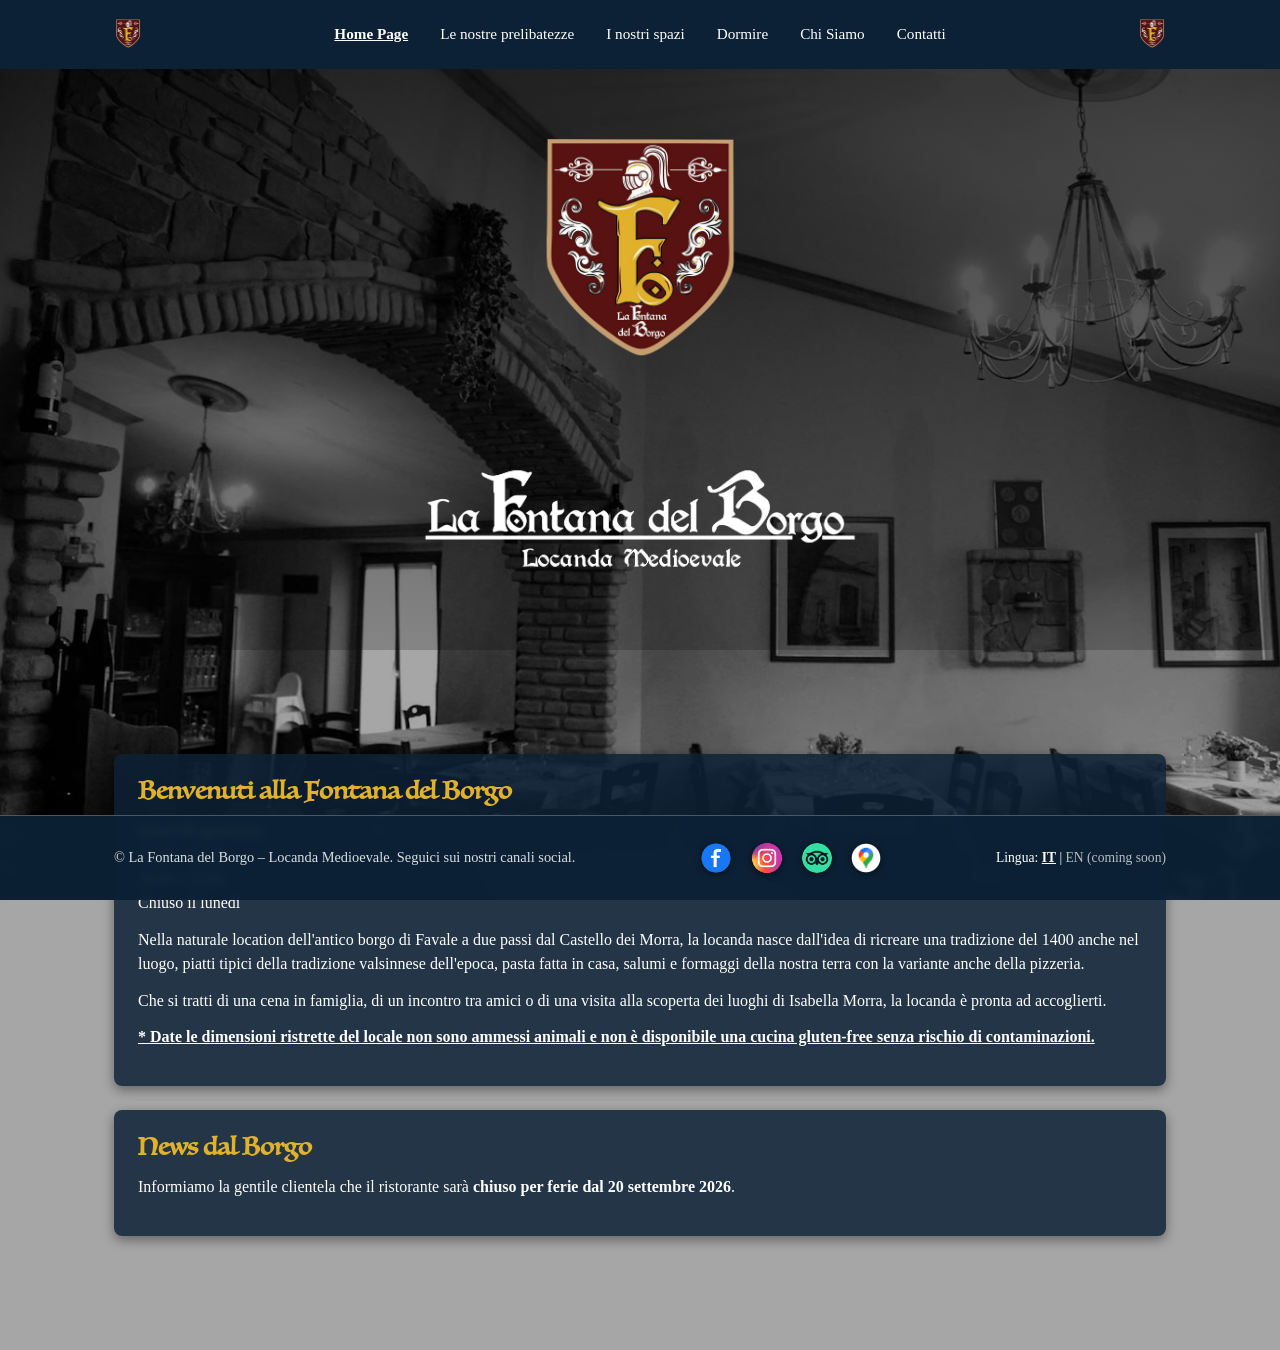
==== commit ee456fbb: "Update index.html" ====
--- a/index.html
+++ b/index.html
@@ -19,7 +19,7 @@
             <div class="nav-menu">
                 <a href="index.html" class="active">Home Page</a>
                 <a href="menu.html">Le nostre prelibatezze</a>
-                <a href="galleria.html">Galleria</a>
+                <a href="spazi.html">I nostri spazi</a>
                 <a href="dormire.html">Dormire</a>
                 <a href="chi-siamo.html">Chi Siamo</a>
                 <a href="contatti.html">Contatti</a>
@@ -43,7 +43,7 @@
         <div class="mobile-nav-menu" id="mobileMenu">
             <a href="index.html" class="active">Home Page</a>
             <a href="menu.html">Le nostre prelibatezze</a>
-            <a href="galleria.html">Galleria</a>
+            <a href="spazi.html">I nostri spazi</a>
             <a href="dormire.html">Dormire</a>
             <a href="chi-siamo.html">Chi Siamo</a>
             <a href="contatti.html">Contatti</a>
@@ -85,8 +85,7 @@
         <section class="section-box">
             <h1>News dal Borgo</h1>
             <p>
-                Rimani aggiornato sugli eventi, le serate a tema e le novità dalla nostra Locanda Medioevale
-                e dal borgo antico di Valsinni.
+                Informiamo la gentile clientela che il ristorante sarà <strong>chiuso per ferie dal 20 settembre 2026</strong>.
             </p>
         </section>
         
--- a/style.css
+++ b/style.css
@@ -358,7 +358,7 @@
     height: auto;
     display: block;
 }
-/* Galleria griglia (Dormire) */
+/* Galleria griglia generica (Dormire, cucina, Spazi, ecc.) */
 .gallery-grid {
     display: grid;
     grid-template-columns: repeat(3, minmax(0, 1fr));
@@ -390,38 +390,37 @@
         transform: scale(1);
     }
 }
-/* Box galleria pagina dedicata */
+/* Box galleria pagina dedicata (Spazi) */
 .gallery-box {
     background-color: var(--color-main-bg-soft); /* STESSO COLORE DI section-box */
     border-radius: 8px;
     padding: 1.5rem;
     box-shadow: 0 4px 12px var(--color-shadow-soft);
     margin-bottom: 1.5rem;
-    /* Altezza controllata per stare nello schermo */
     max-height: calc(100vh - 220px);
     display: flex;
     flex-direction: column;
 }
-/* Area viewer con altezza fissa */
+/* Area viewer (eventuale uso in altre pagine) */
 .gallery-viewer {
     background-color: var(--color-gallery-bg);
     border-radius: 8px;
     overflow: hidden;
     box-shadow: 0 4px 12px var(--color-shadow-soft);
     margin-bottom: 1rem;
-    height: 380px;               /* altezza riquadro immagini desktop */
-    display: flex;
-    align-items: center;
-    justify-content: center;
-}
-/* Immagine che si adatta al box (senza crop) */
+    height: 380px;
+    display: flex;
+    align-items: center;
+    justify-content: center;
+}
+/* Immagine che si adatta al box (viewer) */
 .gallery-image {
     width: 100%;
     height: 100%;
     display: block;
-    object-fit: contain;         /* immagine intera nel box */
-}
-/* Controlli galleria */
+    object-fit: contain;
+}
+/* Controlli galleria (viewer) */
 .gallery-controls {
     display: flex;
     align-items: center;
@@ -495,14 +494,13 @@
 /* Link Maps in sezione Contatti: icona + testo centrati */
 .gm-link-inline {
     display: inline-flex;
-    align-items: center;      /* centra verticalmente icona e testo */
-    justify-content: center;  /* centra il contenuto nel link */
+    align-items: center;
+    justify-content: center;
     gap: 0.4rem;
 }
 .gm-link-text {
     display: inline-block;
 }
-
 .footer-social a {
     display: inline-flex;
     align-items: center;
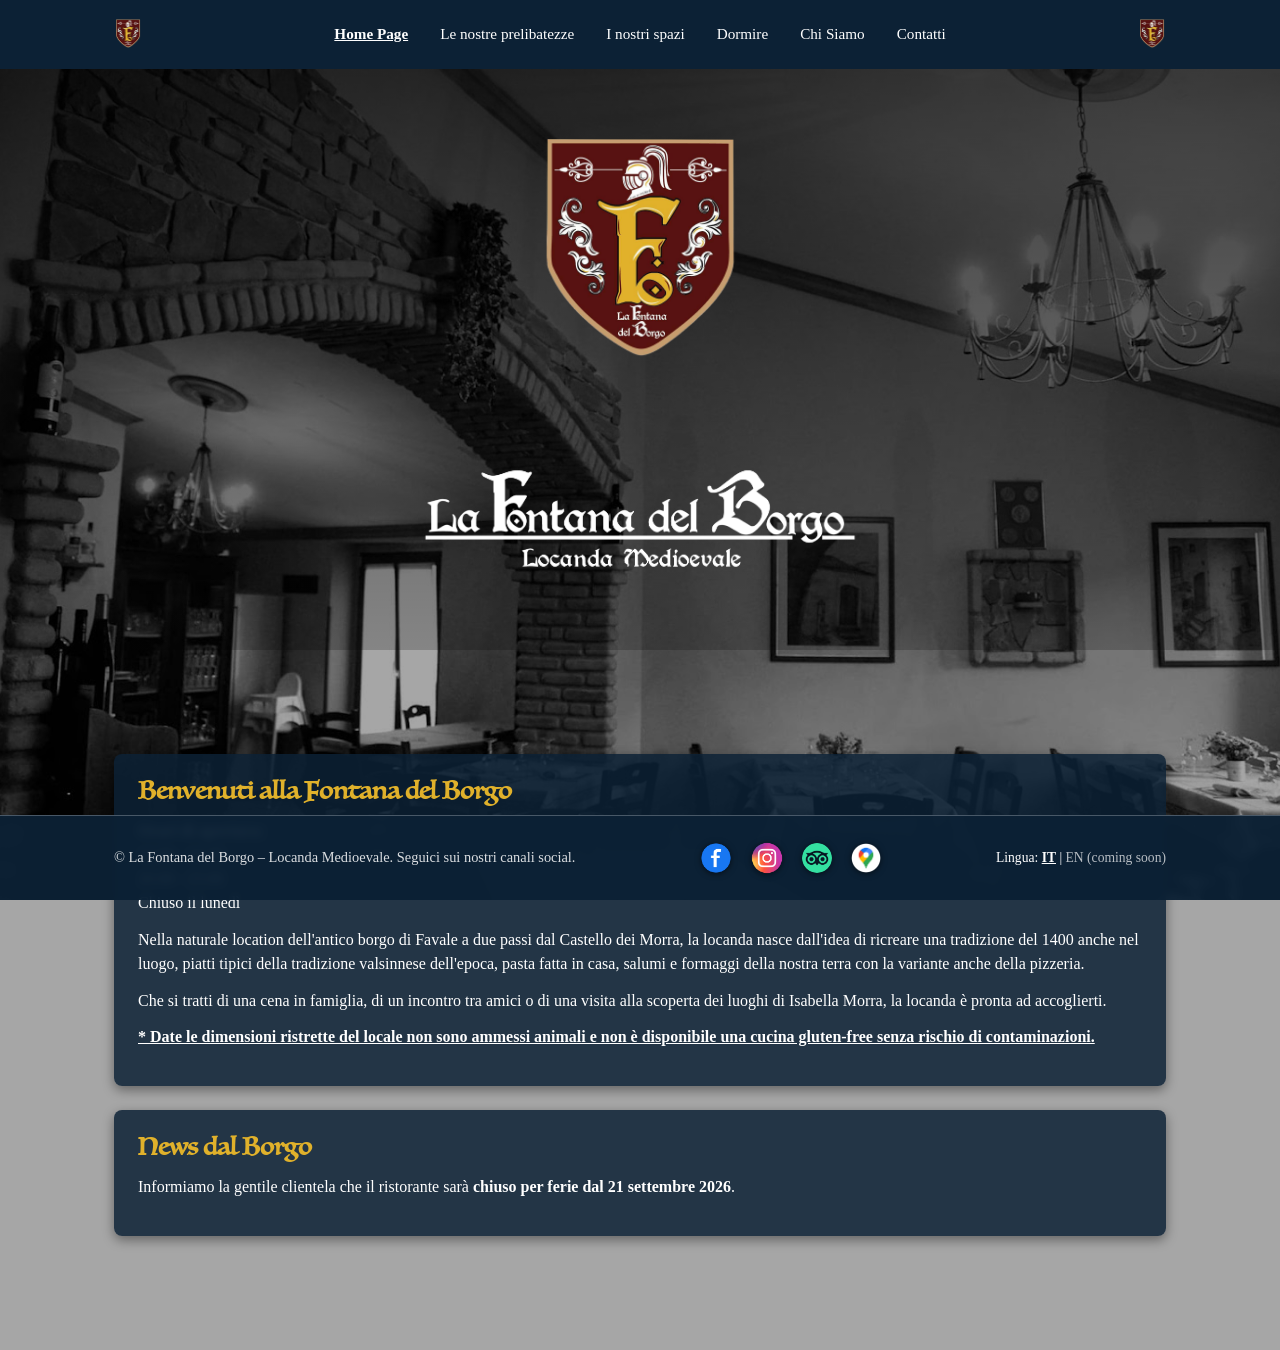
==== commit 395e1b07: "Update index.html" ====
--- a/index.html
+++ b/index.html
@@ -85,7 +85,8 @@
         <section class="section-box">
             <h1>News dal Borgo</h1>
             <p>
-                Informiamo la gentile clientela che il ristorante sarà <strong>chiuso per ferie dal 20 settembre 2026</strong>.
+                Informiamo la gentile clientela che il ristorante sarà <strong>chiuso per ferie dal 21 settembre 2026</strong>.
+                <!-- Rimani aggiornato sugli eventi, le serate a tema e le novità dalla nostra Locanda Medioevale e dal borgo antico di Valsinni. -->
             </p>
         </section>
         
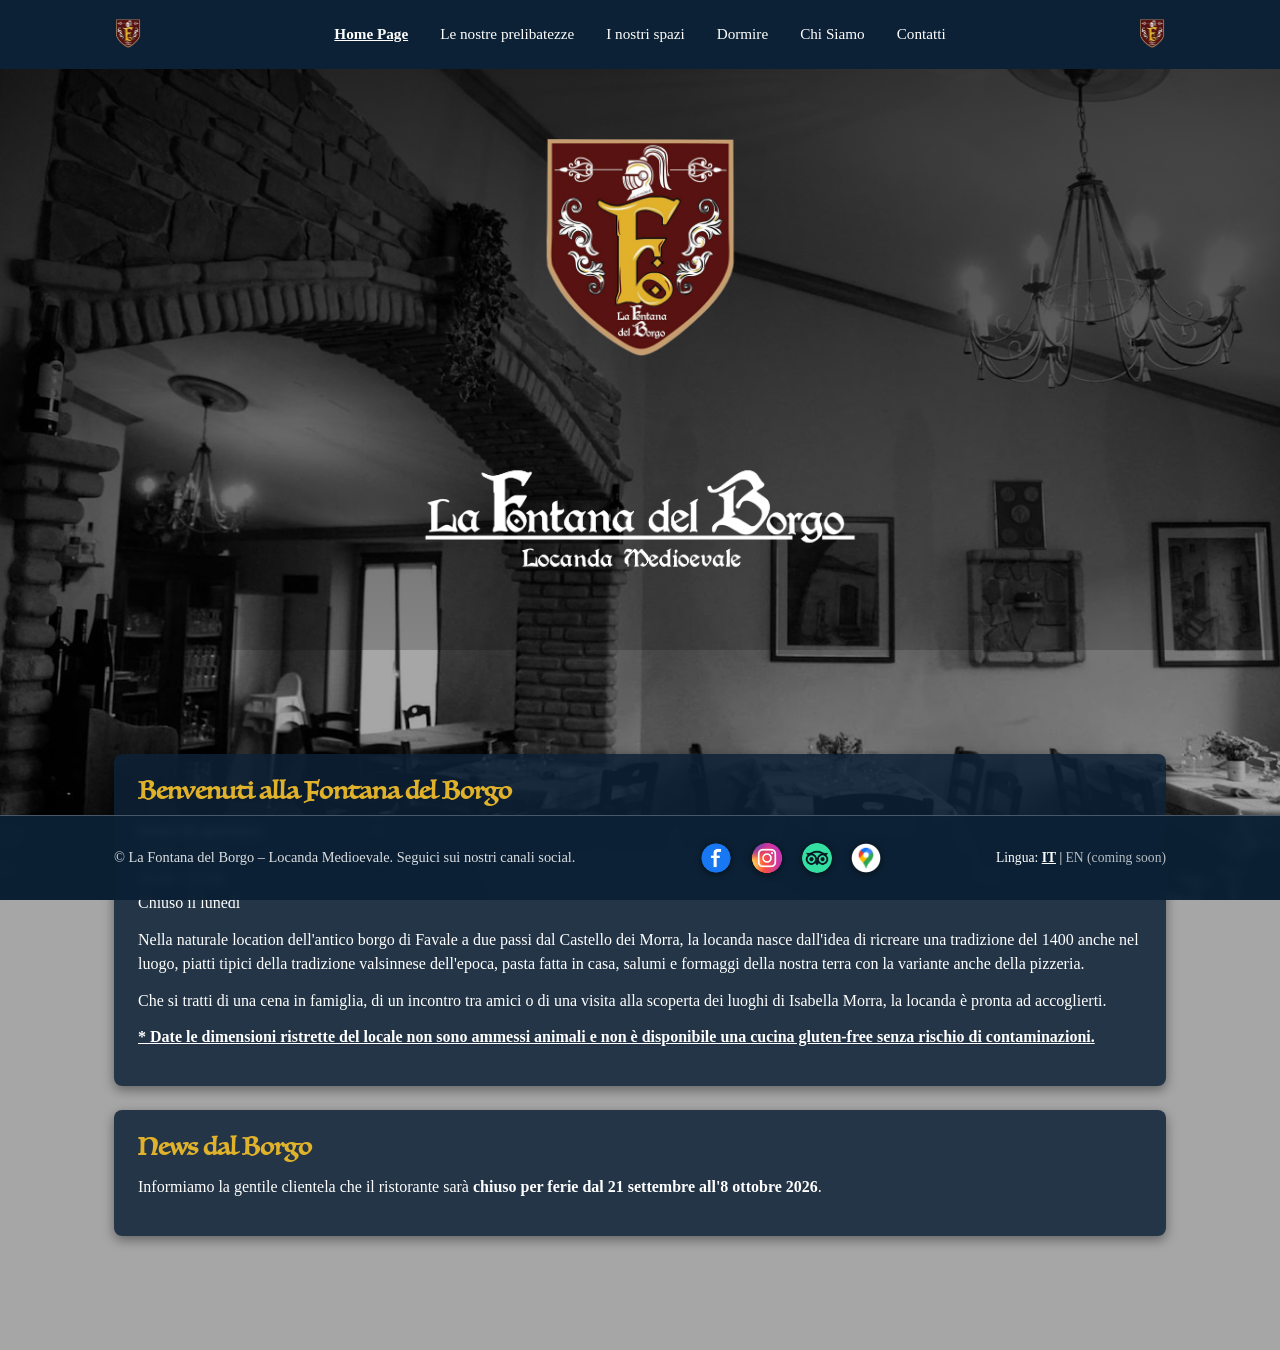
==== commit af630467: "Update index.html" ====
--- a/index.html
+++ b/index.html
@@ -85,7 +85,7 @@
         <section class="section-box">
             <h1>News dal Borgo</h1>
             <p>
-                Informiamo la gentile clientela che il ristorante sarà <strong>chiuso per ferie dal 21 settembre 2026</strong>.
+                Informiamo la gentile clientela che il ristorante sarà <strong>chiuso per ferie dal 21 settembre all'8 ottobre 2026</strong>.
                 <!-- Rimani aggiornato sugli eventi, le serate a tema e le novità dalla nostra Locanda Medioevale e dal borgo antico di Valsinni. -->
             </p>
         </section>
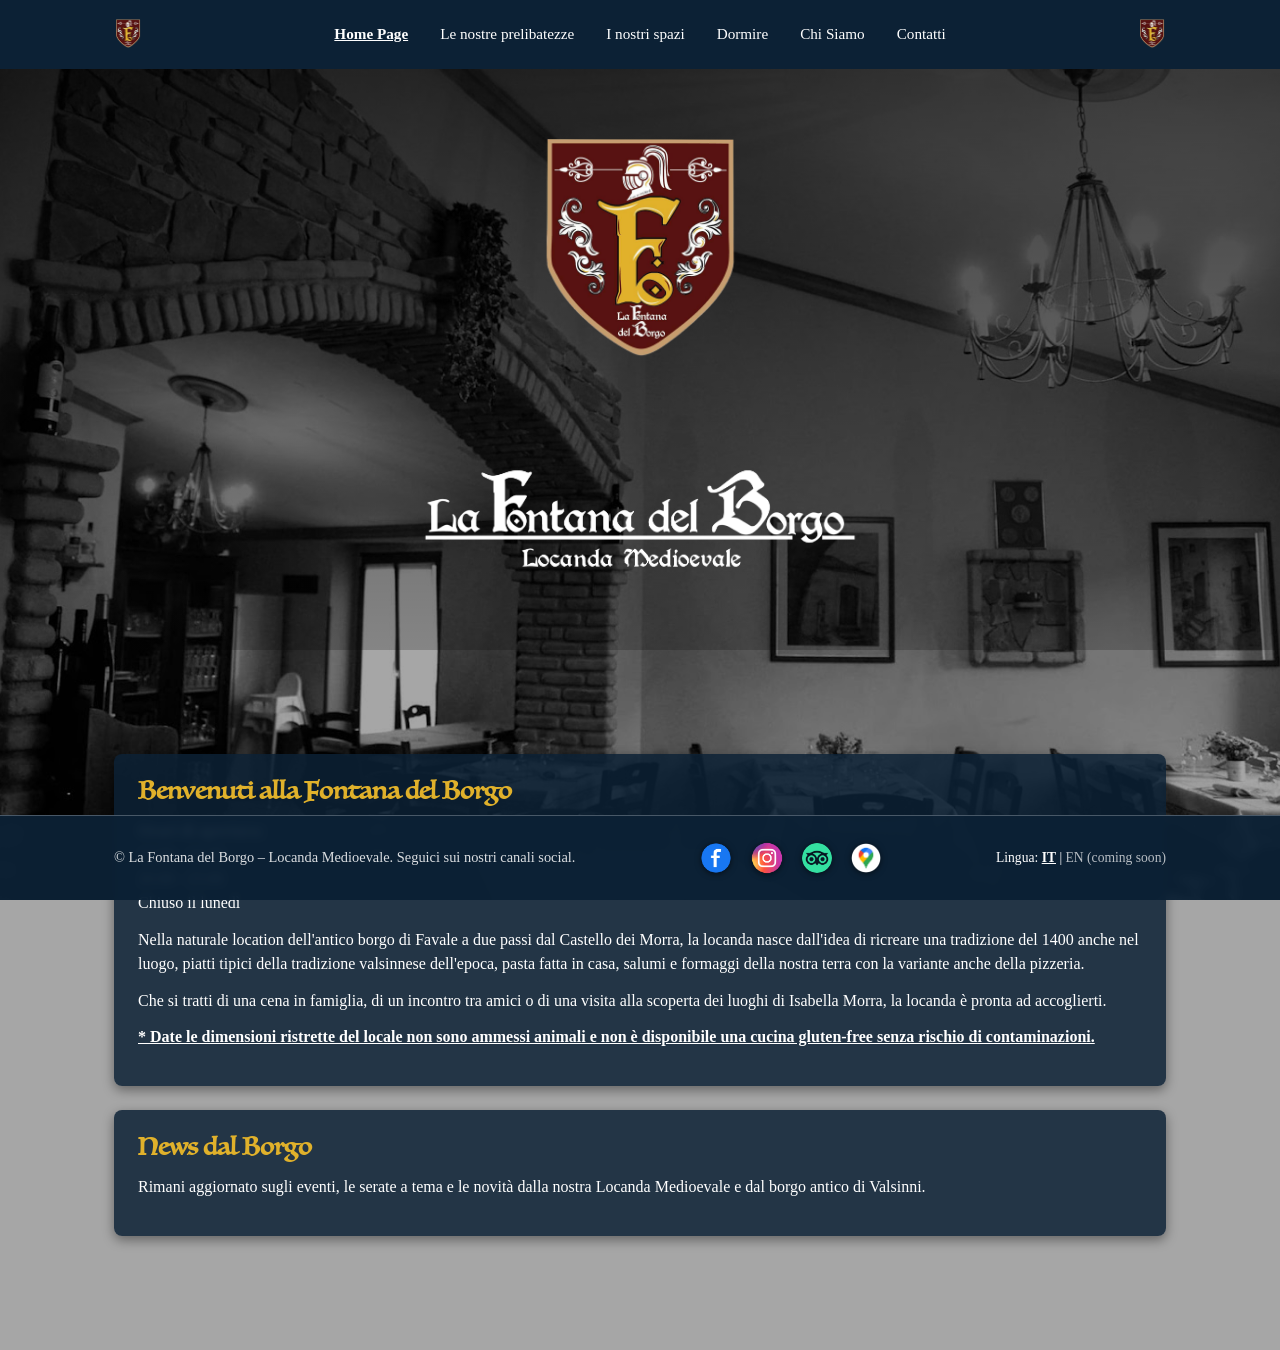
==== commit 296c8100: "Update index.html" ====
--- a/index.html
+++ b/index.html
@@ -85,8 +85,8 @@
         <section class="section-box">
             <h1>News dal Borgo</h1>
             <p>
-                Informiamo la gentile clientela che il ristorante sarà <strong>chiuso per ferie dal 21 settembre all'8 ottobre 2026</strong>.
-                <!-- Rimani aggiornato sugli eventi, le serate a tema e le novità dalla nostra Locanda Medioevale e dal borgo antico di Valsinni. -->
+            <!-- Informiamo la gentile clientela che il ristorante sarà <strong>chiuso per ferie dal 21 settembre all'8 ottobre 2026</strong>. -->
+                 Rimani aggiornato sugli eventi, le serate a tema e le novità dalla nostra Locanda Medioevale e dal borgo antico di Valsinni. 
             </p>
         </section>
         
